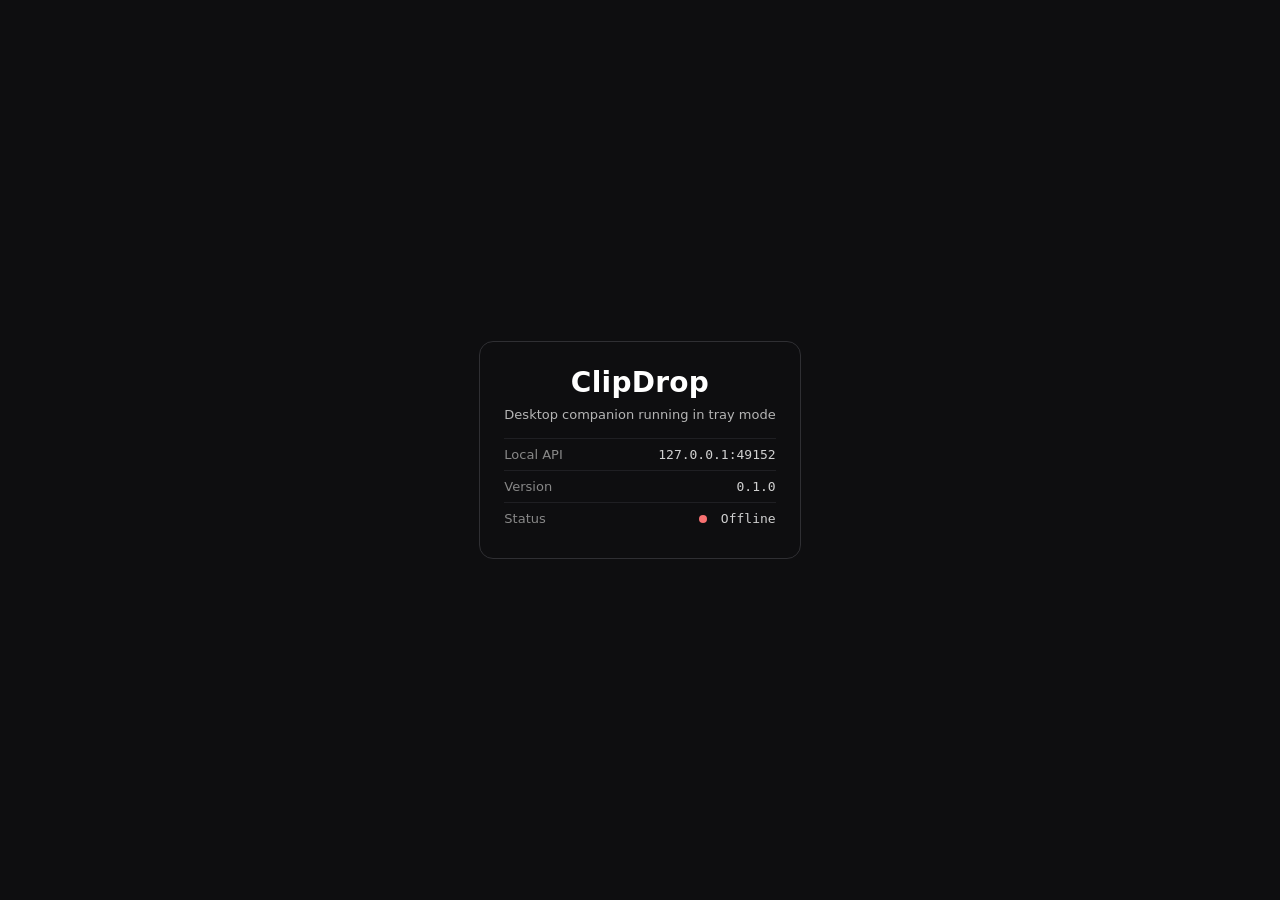
==== app/src/index.html @ 2f703ed1 "Development v0.1.1" ====
<!doctype html>
<html lang="en">
  <head>
    <meta charset="UTF-8" />
    <meta name="viewport" content="width=device-width, initial-scale=1.0" />
    <title>ClipDrop Desktop</title>
    <style>
      :root {
        color-scheme: dark;
      }
      * {
        box-sizing: border-box;
      }
      body {
        margin: 0;
        min-height: 100vh;
        display: grid;
        place-items: center;
        font-family: "IBM Plex Sans", "Segoe UI", system-ui, sans-serif;
        background: #0e0e10;
        color: #ffffff;
      }
      .card {
        border: 1px solid #2f2f33;
        border-radius: 14px;
        padding: 24px;
        max-width: 480px;
        text-align: center;
      }
      .logo {
        font-size: 28px;
        font-weight: 700;
        letter-spacing: 0.01em;
        margin-bottom: 8px;
      }
      .subtitle {
        color: #b5b5b5;
        font-size: 13px;
        margin: 0 0 16px;
      }
      .info-row {
        display: flex;
        justify-content: space-between;
        align-items: center;
        padding: 8px 0;
        border-top: 1px solid #1f1f23;
        font-size: 13px;
      }
      .info-label {
        color: #888;
      }
      .info-value {
        font-family: "SF Mono", "Fira Code", monospace;
        color: #d0d0d0;
      }
      .status-dot {
        display: inline-block;
        width: 8px;
        height: 8px;
        border-radius: 50%;
        margin-right: 6px;
      }
      .status-dot.online {
        background: #4ade80;
      }
      .status-dot.offline {
        background: #f87171;
      }
    </style>
  </head>
  <body>
    <div class="card">
      <div class="logo">ClipDrop</div>
      <p class="subtitle">Desktop companion running in tray mode</p>

      <div class="info-row">
        <span class="info-label">Local API</span>
        <span class="info-value">127.0.0.1:49152</span>
      </div>
      <div class="info-row">
        <span class="info-label">Version</span>
        <span id="version" class="info-value">0.1.0</span>
      </div>
      <div class="info-row">
        <span class="info-label">Status</span>
        <span id="api-status" class="info-value">
          <span class="status-dot" id="status-dot"></span>
          <span id="status-text">Checking…</span>
        </span>
      </div>
    </div>

    <script>
      async function checkApiStatus() {
        const dot = document.getElementById("status-dot");
        const text = document.getElementById("status-text");
        const versionEl = document.getElementById("version");
        try {
          const res = await fetch("http://127.0.0.1:49152/health");
          if (res.ok) {
            const data = await res.json();
            dot.className = "status-dot online";
            text.textContent = "Online";
            if (data.version) versionEl.textContent = data.version;
          } else {
            dot.className = "status-dot offline";
            text.textContent = "Error";
          }
        } catch {
          dot.className = "status-dot offline";
          text.textContent = "Offline";
        }
      }

      checkApiStatus();
      setInterval(checkApiStatus, 10000);
    </script>
  </body>
</html>
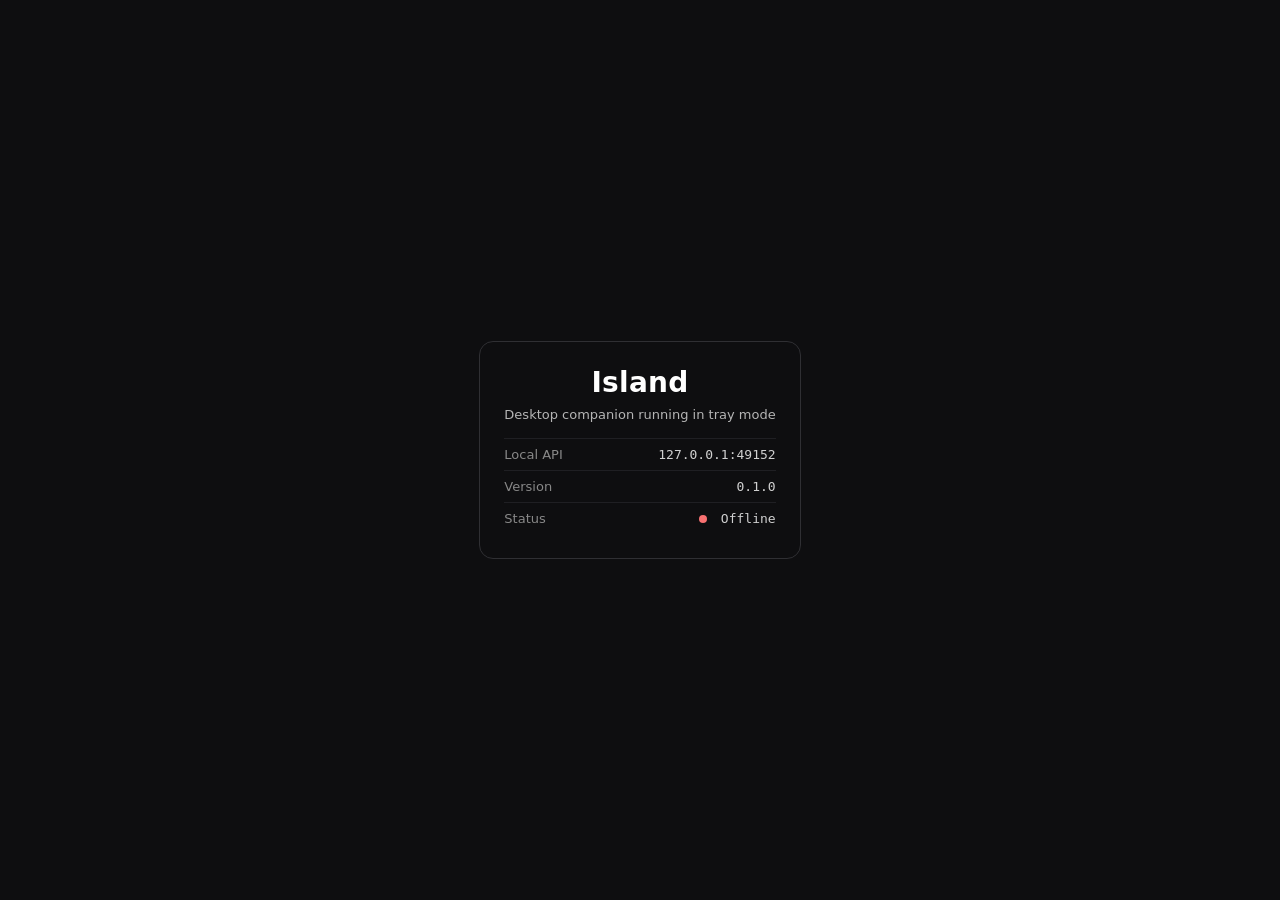
==== commit 14c55e1f: "Add Ferry and Island project snapshot" ====
--- a/app/src/index.html
+++ b/app/src/index.html
@@ -3,7 +3,7 @@
   <head>
     <meta charset="UTF-8" />
     <meta name="viewport" content="width=device-width, initial-scale=1.0" />
-    <title>ClipDrop Desktop</title>
+    <title>Island Desktop</title>
     <style>
       :root {
         color-scheme: dark;
@@ -70,7 +70,7 @@
   </head>
   <body>
     <div class="card">
-      <div class="logo">ClipDrop</div>
+      <div class="logo">Island</div>
       <p class="subtitle">Desktop companion running in tray mode</p>
 
       <div class="info-row">
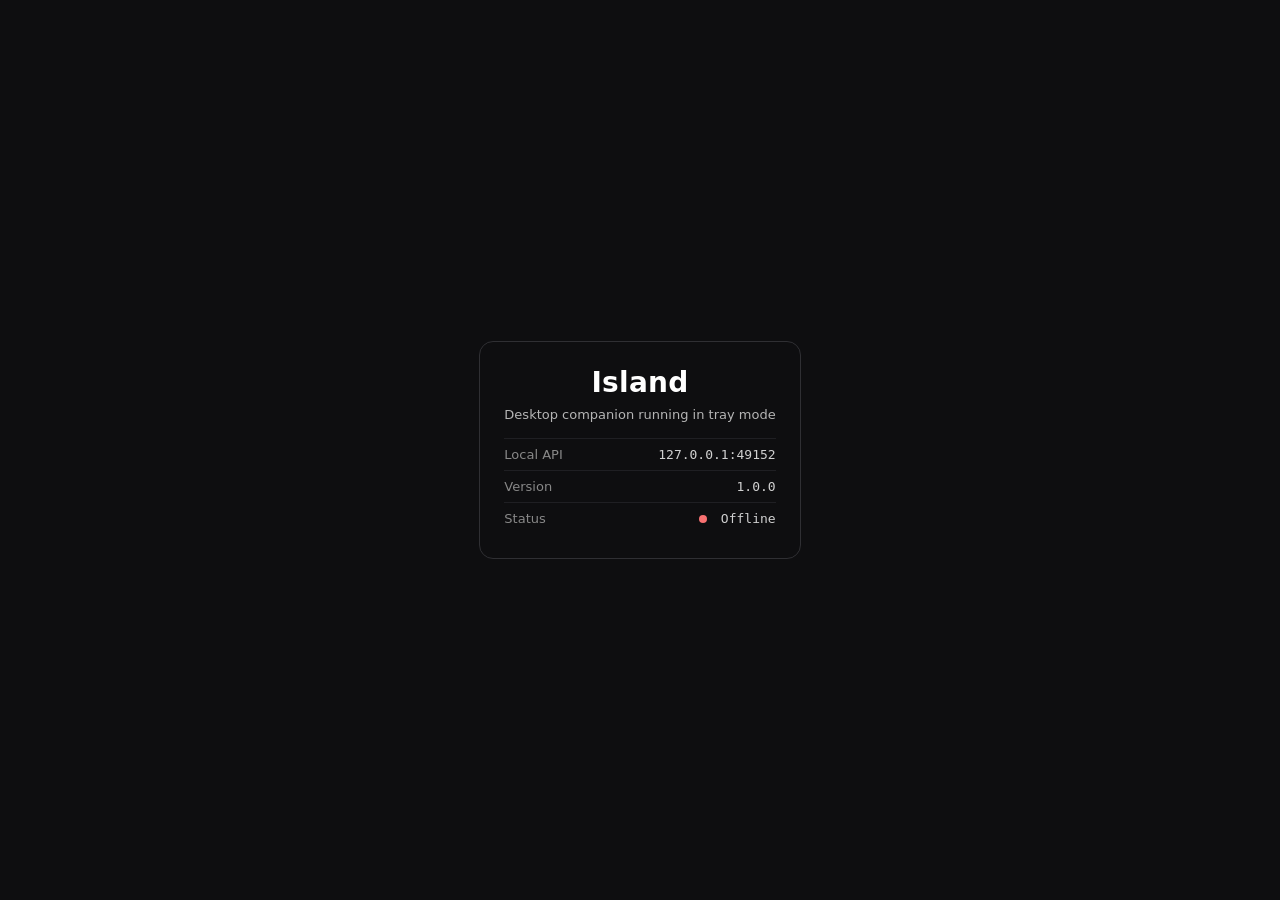
==== commit 5bc9af56: "Refactor backend logic, update CI/CD workflows, and cleanup project structure" ====
--- a/app/src/index.html
+++ b/app/src/index.html
@@ -79,7 +79,7 @@
       </div>
       <div class="info-row">
         <span class="info-label">Version</span>
-        <span id="version" class="info-value">0.1.0</span>
+        <span id="version" class="info-value">1.0.0</span>
       </div>
       <div class="info-row">
         <span class="info-label">Status</span>
